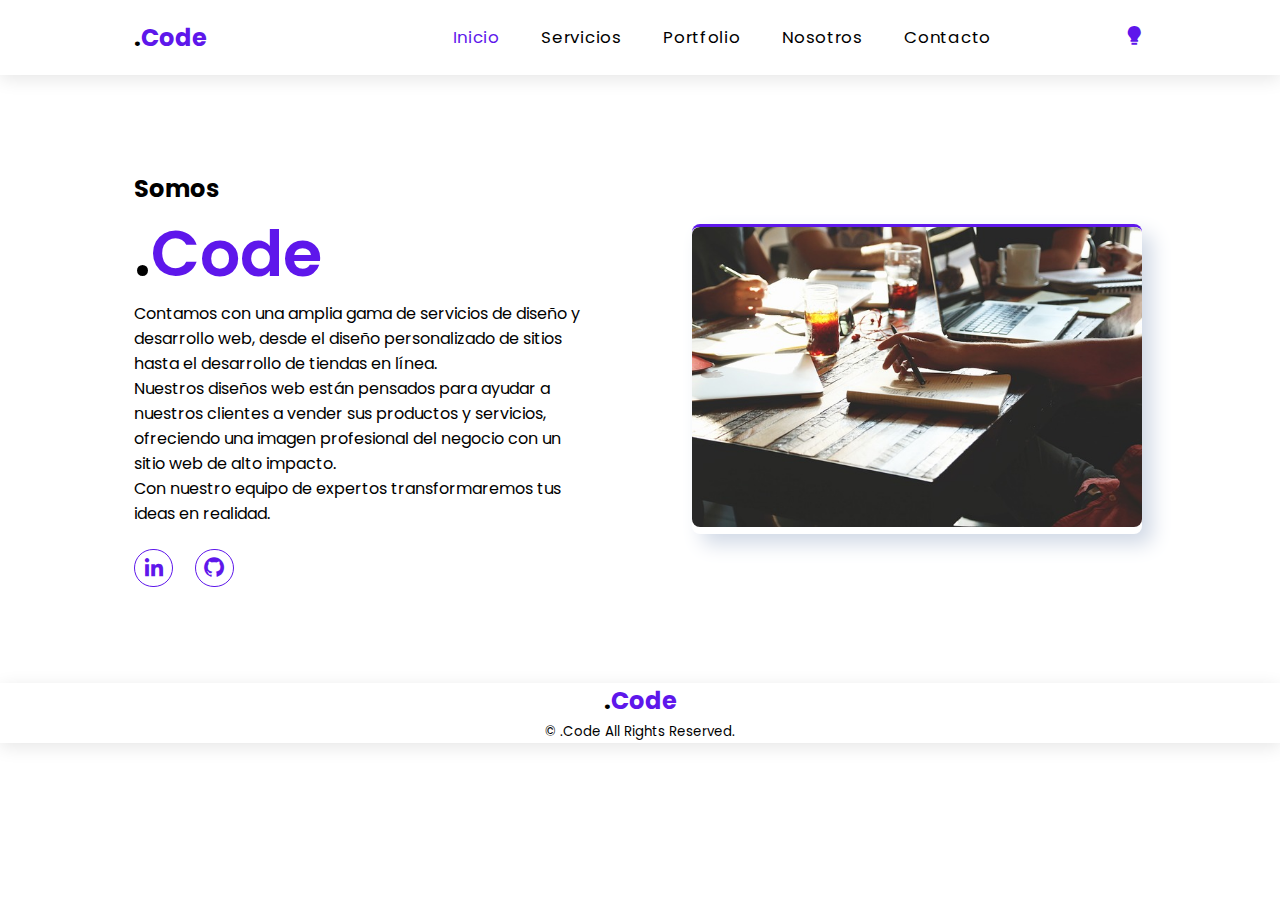
==== index.html @ 4c0b2ed5 "correccion de estilos en pg principal y servicios" ====
<!DOCTYPE html>
<html lang="es">

<head>
  <meta charset="UTF-8" />
  <meta http-equiv="X-UA-Compatible" content="IE=edge" />
  <meta name="viewport" content="width=device-width, initial-scale=1.0" />
  <!-- enlace a boostrap -->
  <link href="https://cdn.jsdelivr.net/npm/bootstrap@5.3.2/dist/css/bootstrap.min.css" rel="stylesheet" integrity="sha384-T3c6CoIi6uLrA9TneNEoa7RxnatzjcDSCmG1MXxSR1GAsXEV/Dwwykc2MPK8M2HN" crossorigin="anonymous">
  <!-- enlace a los iconos-->
  <link href="https://unpkg.com/boxicons@2.1.4/css/boxicons.min.css" rel="stylesheet" />
  <!-- enlace a Google Fonts -->
  <link rel="preconnect" href="https://fonts.googleapis.com" />
  <link rel="preconnect" href="https://fonts.gstatic.com" crossorigin />
  <link href="https://fonts.googleapis.com/css2?family=Poppins&display=swap" rel="stylesheet" />
  <!-- enlace al css -->
  <link rel="stylesheet" href="./css/style.css" />
  <!-- titulo de la página -->
  <title>.Code</title>
</head>

<body>
  <!-- cabecera -->
  <header class="header">
    <!-- barra de navegacion -->
    <div class="navbar">
      <!-- logo en formato texto -->
      <div class="logo">
        <a href="./index.html">.<span style="color: #5e17eb">Code</span></a>
      </div>
      <!-- evento lanzador e icono del menu en vista mobile -->
      <input type="checkbox" id="click" />
      <label for="click" class="mainicon">
        <!-- icono menu -->
        <div class="menu">
          <i class="bx bx-menu"></i>
        </div>
      </label>
      <!-- menu -->
      <ul>
        <li><a href="./index.html" class="active">Inicio</a></li>
        <li><a href="./html/servicios.html">Servicios</a></li>
        <li><a href="./html/portfolio.html">Portfolio</a></li>
        <li><a href="./html/nosotros.html">Nosotros</a></li>
        <li><a href="./html/contacto.html">Contacto</a></li>
      </ul>
      <!-- evento lanzador e icono del modo oscuro -->
      <label class="mode">
        <input type="checkbox" id="darkModeToggle" />
        <!-- icono modo oscuro -->
        <i class="bx bxs-bulb"></i>
      </label>
    </div>
  </header>

  <!-- seccion principal -->
  <main>
    <!-- contenedor grid de la seccion principal -->
    <section class="mainInicio">
      <!-- contenedor de texto -->
      <div class="detail">
        <h3>Somos</h3>
        <h1>.<span style="color: #5e17eb">Code</span></h1>
          <p>Contamos con una amplia gama de servicios de diseño y desarrollo web, desde el diseño personalizado
          de sitios hasta el desarrollo de tiendas en línea.
          <br>Nuestros diseños web están pensados para ayudar a nuestros clientes a vender sus productos y
          servicios, ofreciendo una imagen profesional del negocio con un sitio web de alto impacto.
          <br>Con nuestro equipo de expertos transformaremos tus ideas en realidad.
        </p>
        <div class="social">
          <a href="https://www.linkedin.com/in/"><i class="bx bxl-linkedin"></i></a>
          <a href="https://github.com/"><i class="bx bxl-github"></i></a>
        </div>
      </div>
      <!-- contenedor de imagenes -->
      <div class="images">
        <img src="./assets/media/equipo-desarrollando.jpg" alt="" class="imgInicio" />
      </div>
    </section>
  </main>

  <!-- pie de pagina con boostrap-->  
  <footer class="footer mt-auto py-3 bg-body-tertiary" id="footer">
    <!-- contenedor grid -->
    <div class="footer">
      <!-- logo y aviso de copyright del sitio -->
      <div class="logoFooter">
        <a href="./index.html">.<span style="color: #5e17eb">Code</span></a>
      </div>
      <div class="copyright">
        <p><small>&copy; .Code All Rights Reserved.</small></p>
      </div>
    </div>
  </footer>

  <!-- script modo oscuro -->
  <script>
    const darkModeToggle = document.getElementById("darkModeToggle");
    const body = document.body;
    const isDarkMode = localStorage.getItem("darkMode") === "enabled";
    if (isDarkMode) {
      body.classList.add("dark-mode");
      darkModeToggle.checked = true;
    }
    darkModeToggle.addEventListener("change", () => {
      if (darkModeToggle.checked) {
        body.classList.add("dark-mode");
        localStorage.setItem("darkMode", "enabled");
      } else {
        body.classList.remove("dark-mode");
        localStorage.setItem("darkMode", "disabled");
      }
    });
  </script>
  <!-- scrip boostrap -->
  <script src="https://cdn.jsdelivr.net/npm/bootstrap@5.3.2/dist/js/bootstrap.bundle.min.js" integrity="sha384-C6RzsynM9kWDrMNeT87bh95OGNyZPhcTNXj1NW7RuBCsyN/o0jlpcV8Qyq46cDfL" crossorigin="anonymous"></script>
</body>

</html>
---- css/style.css ----
/* Ajustes generales */

* {
  margin: 0;
  padding: 0;
  scroll-behavior: smooth;
}

html {
  --primary-color: #5e17eb;
  --primary-dark: #1f252e;
}

body {
  font-family: "Poppins", sans-serif;
  background: #ffffff;
  min-height: 100vh;
  color: #000000;
}

main {
  padding: 0 8.4rem;
  position: relative;
}

h1 {
  color: #000000;
  font-size: 4rem;
  font-weight: 600;
}

h3 {
  color: #000000;
  font-size: 1.5rem;
}

/* Cabecera */

header {
  z-index: 1;
  box-shadow: 0 4px 17px rgba(0, 0, 0, 0.1);
  background: #ffffff;
  position: sticky;
  top: 0;
  padding: 0 8.4rem;
}

.navbar {
  display: flex;
  justify-content: space-between;
  align-items: center;
  padding: 1rem 0;
}

.logo {
  font-size: 1.5rem;
  font-weight: bold;
}

.logo a {
  color: #000;
  text-decoration: none;
}

ul {
  display: flex;
  gap: 0.6rem;
  list-style-type: none;
  background-color: transparent;
  overflow: hidden;
  margin: 0;
  padding: 0;
}

li a {
  display: inline-block;
  padding: 0.3rem 1rem;
  color: #000000;
  text-decoration: none;
  font-size: 1.05rem;
  letter-spacing: 0.7px;
  border-radius: 36px;
  line-height: 2;
  transition: 0.3s;
}

li a.active,
li a:hover {
  color: var(--primary-color);
}

.menu {
  display: none;
}

.mode i {
  font-size: 1.4rem;
  cursor: pointer;
  color: var(--primary-color);
  background-color: transparent;
  border: 1.5px solid transparent;
  border-radius: 50%;
}

.mode i:hover {
  color: #ffffff;
  background-color: var(--primary-color);
  box-shadow: 0 0 20px var(--primary-color);
  transition: all 0.3s ease-in-out;
}

#click {
  display: none;
}

/* Pagina inicio */

.mainInicio {
  padding: 6rem 0;
  display: grid;
  grid-template-columns: repeat(auto-fit, minmax(350px, 1fr));
  row-gap: 2rem;
  column-gap: 6rem;
  align-items: center;
}

.images {
  border-radius: .5rem;
  width: 450px;
  /*box-shadow: 2px 2px 8px 4px rgba(212, 212, 212, 0.30);*/
}

.images {
  background-color: transparent;
  box-shadow: 10px 10px 20px rgb(209, 217, 230), 10px 10px 20px rgb(255, 255, 255);
  border-top: 3px solid var(--primary-color);
  margin: auto;
  overflow: hidden;
  height: fit-content;
}

.imgInicio {
  width: 100%;
  height: auto;
  border-radius: .5rem;
}

.social {
  display: flex;
  flex-wrap: wrap;
  gap: 1.4rem;
  margin-top: 1.4rem;
}

.social a {
  display: grid;
  place-items: center;
  text-decoration: none;
  color: var(--primary-color);
  border: 1.6px solid var(--primary-color);
  font-size: 1.5rem;
  border-radius: 50%;
  padding: 0.39rem;
  text-align: center;
}

.social a:hover {
  color: #ffffff;
  background-color: var(--primary-color);
  box-shadow: 0 0 20px var(--primary-color);
  transition: all 0.3s ease-in-out;
}

/* Pagina Servicios */

.mainServicios {
  padding: 6rem 0;
}

.cards {
  padding-top: 2rem;
  display: grid;
  grid-template-columns: repeat(auto-fit, minmax(300px, 1fr));
  gap: 2rem;
  align-items: center;
}

.card:hover {
  box-shadow: 0 0 20px var(--primary-color);
  transition: all 0.3s ease-in-out;
}

.imgServicios {
  width: 100%;
  height: auto;
  border-radius: .5rem;
  margin-bottom: .5rem;
}

.card {
  min-height: 100%;
  display: flex;
  flex-direction: column;
  box-shadow: 2px 2px 8px 4px rgb(31, 37, 46, .30);
  border-radius: 15px;
  vertical-align: top;
  background-color: #ffffff;
  border: 0;
}

.cardtitle {
  font-size: 1.05rem;
  padding: 10px 10px 0 10px;
}
.cardbody {
  padding: 10px;
}

.more {
  background: var(--primary-color);
  border-radius: 0 0 15px 15px;
  padding: 10px;
  text-align: center;
  margin-top: auto;
}

.more a {
  text-decoration: none;
  color: white;
}
.more a:after {
  position: absolute;
  top: 0;
  right: 0;
  bottom: 0;
  left: 0;
  z-index: 1;
  content: "";
}

/*  Pie de pagina  */

footer {
  box-shadow: 0 4px 17px rgba(0, 0, 0, 0.1);
  background: #ffffff;
  width: 100%;
}

#footer {
  background-color: transparent !important;
  padding: .5 !important;
}

.footer {
  display: grid;
  grid-template-columns: 2, 1fr;
  justify-content: center;
  align-items: center;
}

.logoFooter {
  font-size: 1.5rem;
  font-weight: bold;
  text-align: center;
}

.logoFooter a {
  color: #000000;
  text-decoration: none;
}

.copyright {
  text-align: center;
}

/* Modo oscuro */

.dark-mode {
  background-color: var(--primary-dark);
  color: #ffffff;
}

.mode input {
  display: none;
}

.dark-mode .logo a,
.dark-mode .logoFooter a,
.dark-mode ul li a,
.dark-mode main h3,
.dark-mode main h1,
.dark-mode p {
  color: #ffffff;
}

.dark-mode ul li a.active,
.dark-mode ul li a:hover {
  color: var(--primary-color);
}

.dark-mode .images {
  background: linear-gradient(145deg, #1f252e, #2e3239);
  box-shadow: 10px 10px 20px #1c1e22, -10px -10px 20px #1b1f27;
  border-top: 2px solid var(--primary-color);
  margin: auto;
  overflow: hidden;
}

.dark-mode header {
  box-shadow: 0 4px 17px rgba(80, 80, 80, 0.31);
  background: var(--primary-dark);
}

.dark-mode footer {
  box-shadow: 0 4px 17px rgba(80, 80, 80, 0.31);
  background: var(--primary-dark);
}

.dark-mode .card {
  color: #ffffff;
  background: var(--primary-dark);
  box-shadow: 2px 2px 8px 4px rgba(255, 255, 255, 0.3);
}

.dark-mode .card:hover {
  box-shadow: 0 0 20px var(--primary-color);
  transition: all 0.3s ease-in-out;
}

/* Responsive */

@media screen and (max-width: 1024px) {
  main {
    padding: 0 4.4rem;
  }
  .header {
    padding: 0 4.4rem;
  }

  .main h3 {
    color: #000000;
    margin-top: 1rem;
  }
}

@media screen and (max-width: 768px) {
  main {
    padding: 0 1.6rem;
  }
  .header {
    padding: 0 1.6rem;
  }
}

@media screen and (max-width: 600px) {
  body {
    height: auto;
  }

  header {
    height: auto;
  }

  ul {
    background: #ffffff;
    width: 100%;
    height: 100vh;
    position: absolute;
    display: flex;
    flex-direction: column;
    text-align: center;
    top: 3.4rem;
    left: -100%;
    z-index: 111111;
  }

  .menu {
    display: block;
    font-size: 1.5rem;
    font-weight: bold;
    color: var(--primary-color);
  }

  #click:checked ~ ul {
    left: 0%;
    transition: all 0.3s ease;
  }
  .dark-mode .menu {
    color: var(--primary-color);
  }

  .dark-mode ul {
    background: var(--primary-dark);
  }

  .mode {
    position: absolute;
    right: 4rem;
  }

  .images {
    width: 100%;
    margin: auto;
  }

  .main {
    margin-top: 2rem;
  }
}
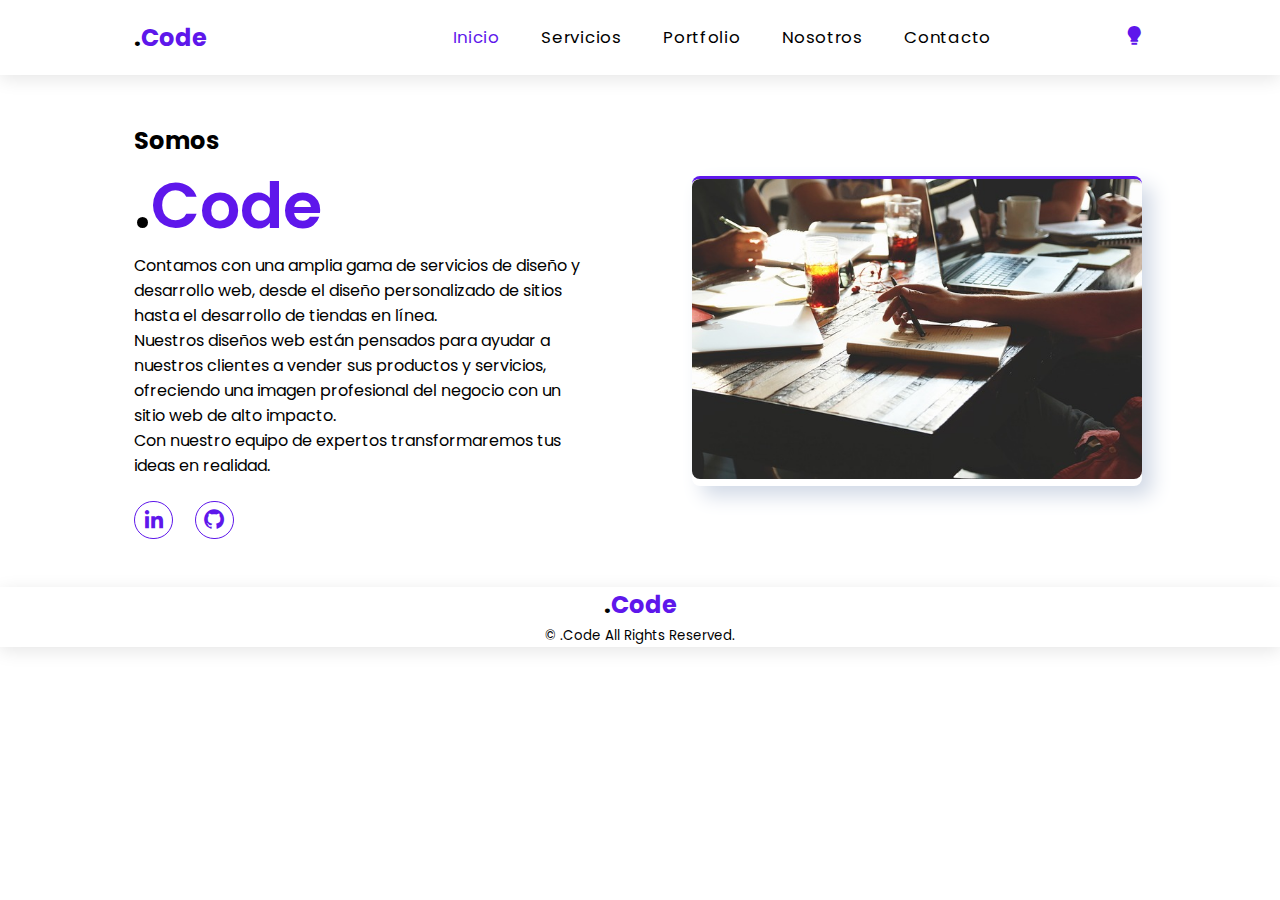
==== commit 01095d71: "nuevo estilo en pg portfolio" ====
--- a/index.html
+++ b/index.html
@@ -68,8 +68,8 @@
           <br>Con nuestro equipo de expertos transformaremos tus ideas en realidad.
         </p>
         <div class="social">
-          <a href="https://www.linkedin.com/in/"><i class="bx bxl-linkedin"></i></a>
-          <a href="https://github.com/"><i class="bx bxl-github"></i></a>
+          <a href="https://www.linkedin.com/" target="blank"><i class="bx bxl-linkedin"></i></a>
+          <a href="https://github.com/" target="blank"><i class="bx bxl-github"></i></a>
         </div>
       </div>
       <!-- contenedor de imagenes -->
--- a/css/style.css
+++ b/css/style.css
@@ -58,7 +58,7 @@
 }
 
 .logo a {
-  color: #000;
+  color: #000000;
   text-decoration: none;
 }
 
@@ -116,7 +116,7 @@
 /* Pagina inicio */
 
 .mainInicio {
-  padding: 6rem 0;
+  padding: 3rem 0;
   display: grid;
   grid-template-columns: repeat(auto-fit, minmax(350px, 1fr));
   row-gap: 2rem;
@@ -127,10 +127,6 @@
 .images {
   border-radius: .5rem;
   width: 450px;
-  /*box-shadow: 2px 2px 8px 4px rgba(212, 212, 212, 0.30);*/
-}
-
-.images {
   background-color: transparent;
   box-shadow: 10px 10px 20px rgb(209, 217, 230), 10px 10px 20px rgb(255, 255, 255);
   border-top: 3px solid var(--primary-color);
@@ -174,7 +170,7 @@
 /* Pagina Servicios */
 
 .mainServicios {
-  padding: 6rem 0;
+  padding: 3rem 0;
 }
 
 .cards {
@@ -211,7 +207,9 @@
 .cardtitle {
   font-size: 1.05rem;
   padding: 10px 10px 0 10px;
-}
+  font-weight: bold;
+}
+
 .cardbody {
   padding: 10px;
 }
@@ -228,7 +226,8 @@
   text-decoration: none;
   color: white;
 }
-.more a:after {
+
+/*.more a:after {
   position: absolute;
   top: 0;
   right: 0;
@@ -236,6 +235,27 @@
   left: 0;
   z-index: 1;
   content: "";
+}*/
+
+/* Portfolio */
+
+.mainPortfolio {
+  padding: 3rem 0;
+}
+
+.cardsPortfolio {
+  padding-top: 2rem;
+  display: grid;
+  grid-template-columns: repeat(auto-fill, minmax(300px, 1fr));
+  gap: 2rem;
+  align-items: center;
+}
+
+.imgPortfolio {
+  width: 100%;
+  height: auto;
+  border-radius: .5rem;
+  margin-bottom: .5rem;
 }
 
 /*  Pie de pagina  */
@@ -347,9 +367,11 @@
   main {
     padding: 0 1.6rem;
   }
+
   .header {
-    padding: 0 1.6rem;
-  }
+    padding: 0;
+  }
+
 }
 
 @media screen and (max-width: 600px) {
@@ -359,6 +381,11 @@
 
   header {
     height: auto;
+  }
+
+  .navbar {
+    padding-left: 1.6rem;
+    padding-right: 1.6rem;
   }
 
   ul {
@@ -385,6 +412,7 @@
     left: 0%;
     transition: all 0.3s ease;
   }
+
   .dark-mode .menu {
     color: var(--primary-color);
   }
@@ -403,7 +431,4 @@
     margin: auto;
   }
 
-  .main {
-    margin-top: 2rem;
-  }
 }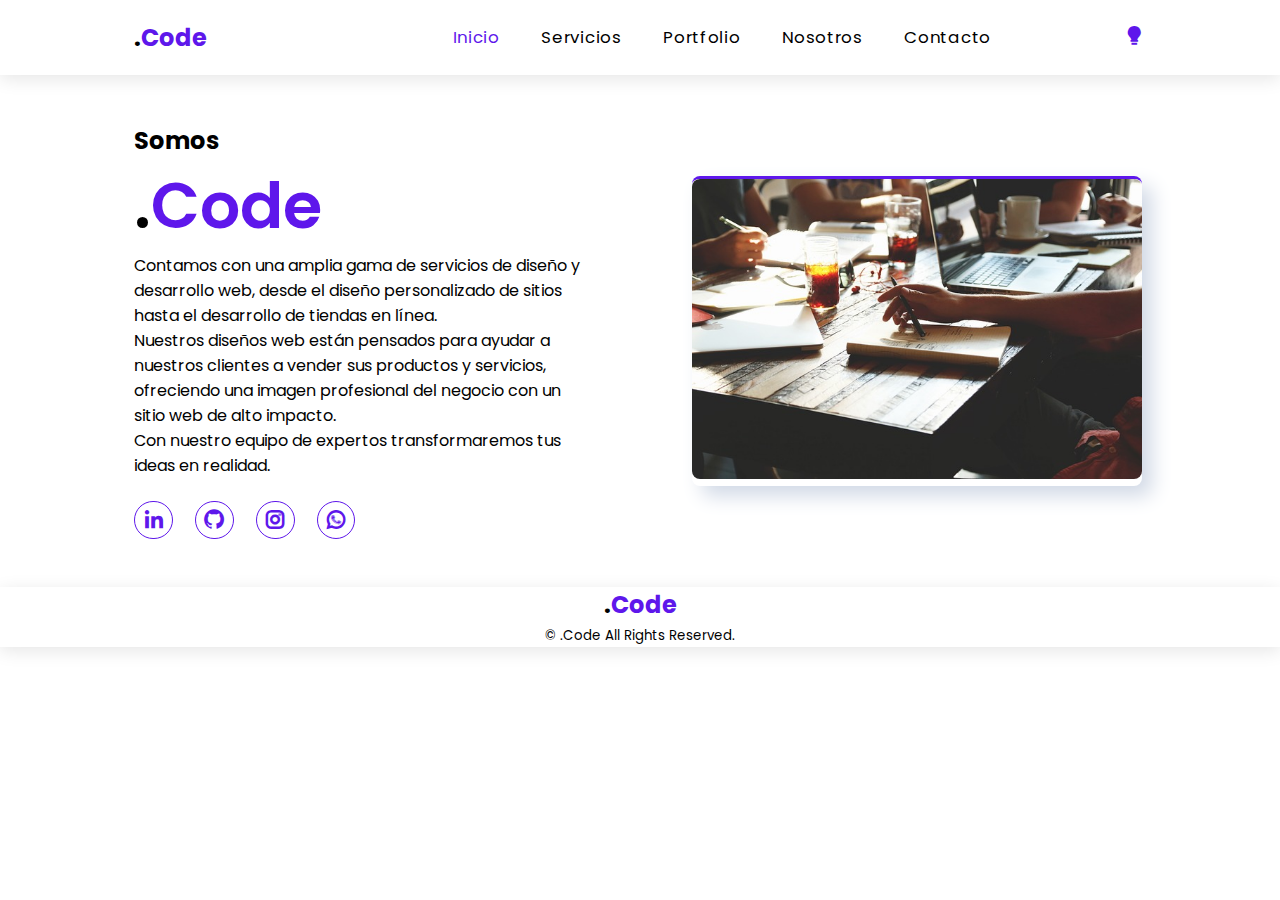
==== commit b0412ebb: "nuevo estilo en pg portfolio" ====
--- a/index.html
+++ b/index.html
@@ -68,8 +68,10 @@
           <br>Con nuestro equipo de expertos transformaremos tus ideas en realidad.
         </p>
         <div class="social">
-          <a href="https://www.linkedin.com/" target="blank"><i class="bx bxl-linkedin"></i></a>
+          <a href="https://www.linkedin.com/" target="blank"><i class='bx bxl-linkedin'></i></a>
           <a href="https://github.com/" target="blank"><i class="bx bxl-github"></i></a>
+          <a href="https://www.instagram.com" target="blank"><i class='bx bxl-instagram' id="IGindex"></i></a>
+          <a href="https://api.whatsapp.com/send?phone=5493764996553" target="blank"><i class='bx bxl-whatsapp' id="WPindex"></i></a>
         </div>
       </div>
       <!-- contenedor de imagenes -->
--- a/css/style.css
+++ b/css/style.css
@@ -141,6 +141,11 @@
   border-radius: .5rem;
 }
 
+#IGindex ,
+#WPindex {
+  font-weight: bold;
+}
+ 
 .social {
   display: flex;
   flex-wrap: wrap;
@@ -227,16 +232,6 @@
   color: white;
 }
 
-/*.more a:after {
-  position: absolute;
-  top: 0;
-  right: 0;
-  bottom: 0;
-  left: 0;
-  z-index: 1;
-  content: "";
-}*/
-
 /* Portfolio */
 
 .mainPortfolio {
@@ -252,6 +247,27 @@
 }
 
 .imgPortfolio {
+  width: 100%;
+  height: auto;
+  border-radius: .5rem;
+  margin-bottom: .5rem;
+}
+
+/* Nosotros */
+
+.mainNosotros {
+  padding: 3rem 0;
+}
+
+.infoNosotros {
+  padding-top: 2rem;
+  /*display: grid;
+  grid-template-columns: repeat(auto-fill, minmax(300px, 1fr));
+  gap: 2rem;
+  align-items: center;*/
+}
+
+.imgNosotros {
   width: 100%;
   height: auto;
   border-radius: .5rem;
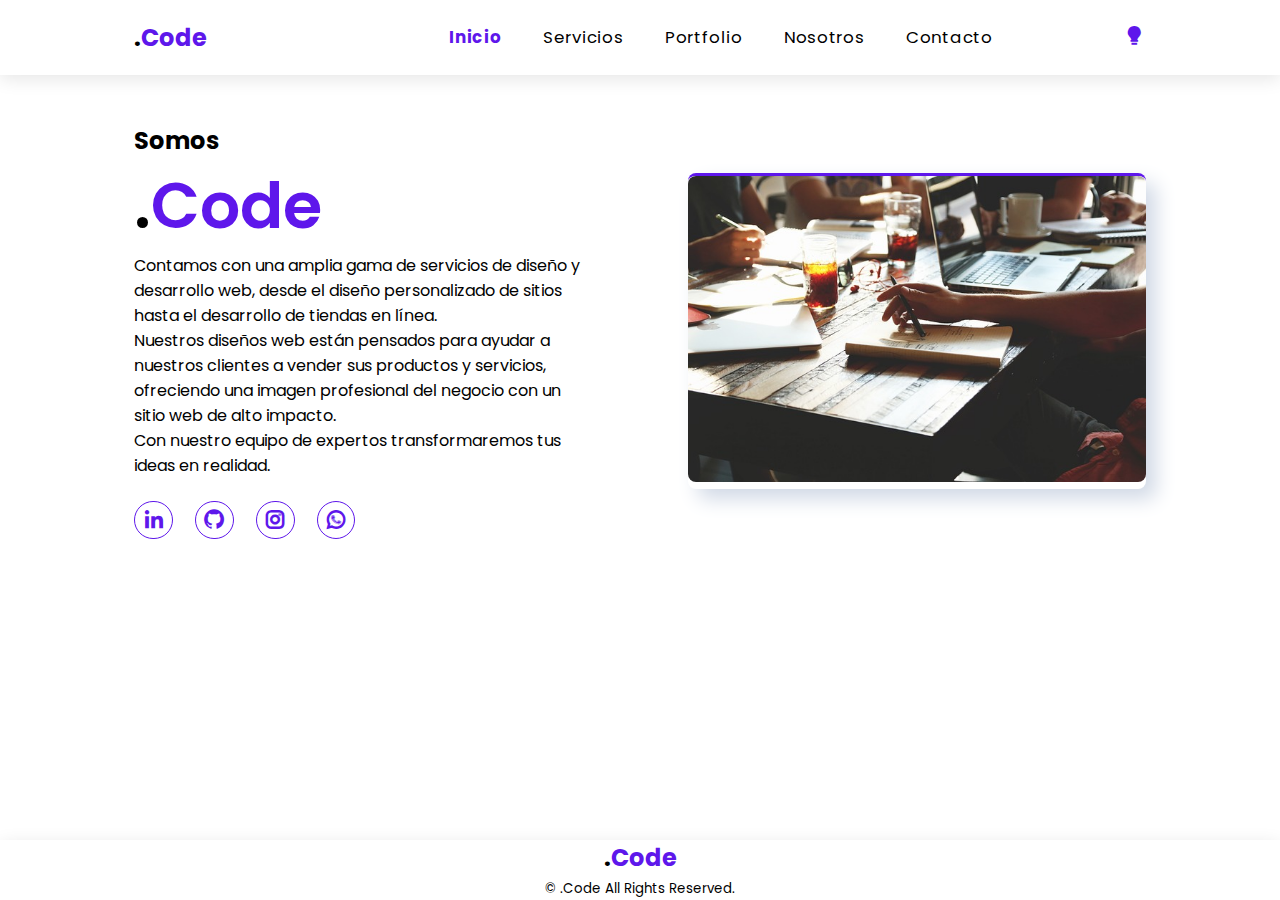
==== commit 486f84a9: "paso de css a sass" ====
--- a/index.html
+++ b/index.html
@@ -29,7 +29,7 @@
         <a href="./index.html">.<span style="color: #5e17eb">Code</span></a>
       </div>
       <!-- evento lanzador e icono del menu en vista mobile -->
-      <input type="checkbox" id="click" />
+      <input type="checkbox" id="click" class="checkboxClick" />
       <label for="click" class="mainicon">
         <!-- icono menu -->
         <div class="menu">
@@ -46,7 +46,7 @@
       </ul>
       <!-- evento lanzador e icono del modo oscuro -->
       <label class="mode">
-        <input type="checkbox" id="darkModeToggle" />
+        <input type="checkbox" id="darkModeToggle" class="checkboxClick"/>
         <!-- icono modo oscuro -->
         <i class="bx bxs-bulb"></i>
       </label>
--- a/css/style.css
+++ b/css/style.css
@@ -1,11 +1,24 @@
-/* Ajustes generales */
-
 * {
   margin: 0;
   padding: 0;
   scroll-behavior: smooth;
 }
 
+h1 {
+  color: #000000;
+  font-size: 4rem;
+  font-weight: 600;
+}
+
+h3 {
+  color: #000000;
+  font-size: 1.5rem;
+}
+
+h6 {
+  color: #000000;
+}
+
 html {
   --primary-color: #5e17eb;
   --primary-dark: #1f252e;
@@ -14,27 +27,13 @@
 body {
   font-family: "Poppins", sans-serif;
   background: #ffffff;
-  min-height: 100vh;
-  color: #000000;
-}
-
-main {
-  padding: 0 8.4rem;
-  position: relative;
-}
-
-h1 {
-  color: #000000;
-  font-size: 4rem;
-  font-weight: 600;
-}
-
-h3 {
-  color: #000000;
-  font-size: 1.5rem;
-}
-
-/* Cabecera */
+  color: #000000;
+  width: 100%;
+  height: 100vh;
+  display: grid;
+  grid-template-columns: 1fr;
+  grid-template-rows: auto 1fr auto;
+}
 
 header {
   z-index: 1;
@@ -43,26 +42,29 @@
   position: sticky;
   top: 0;
   padding: 0 8.4rem;
-}
-
-.navbar {
+  font-size: 1.05rem;
+}
+header .navbar {
   display: flex;
   justify-content: space-between;
   align-items: center;
   padding: 1rem 0;
 }
-
-.logo {
+header .navbar .logo {
   font-size: 1.5rem;
   font-weight: bold;
 }
-
-.logo a {
+header .navbar .logo a {
   color: #000000;
   text-decoration: none;
 }
-
-ul {
+header .navbar .menu {
+  display: none;
+}
+header .navbar .checkboxClick {
+  display: none;
+}
+header .navbar ul {
   display: flex;
   gap: 0.6rem;
   list-style-type: none;
@@ -71,8 +73,7 @@
   margin: 0;
   padding: 0;
 }
-
-li a {
+header .navbar ul a {
   display: inline-block;
   padding: 0.3rem 1rem;
   color: #000000;
@@ -81,19 +82,13 @@
   letter-spacing: 0.7px;
   border-radius: 36px;
   line-height: 2;
-  transition: 0.3s;
-}
-
-li a.active,
-li a:hover {
+}
+header .navbar ul a.active,
+header .navbar ul a:hover {
   color: var(--primary-color);
-}
-
-.menu {
-  display: none;
-}
-
-.mode i {
+  font-weight: bold;
+}
+header .navbar .mode i {
   font-size: 1.4rem;
   cursor: pointer;
   color: var(--primary-color);
@@ -101,21 +96,16 @@
   border: 1.5px solid transparent;
   border-radius: 50%;
 }
-
-.mode i:hover {
-  color: #ffffff;
-  background-color: var(--primary-color);
-  box-shadow: 0 0 20px var(--primary-color);
+header .navbar .mode i:hover {
+  filter: drop-shadow(0 0 10px #5e17eb);
   transition: all 0.3s ease-in-out;
 }
 
-#click {
-  display: none;
-}
-
-/* Pagina inicio */
-
-.mainInicio {
+main {
+  padding: 0 8.4rem;
+  position: relative;
+}
+main .mainInicio {
   padding: 3rem 0;
   display: grid;
   grid-template-columns: repeat(auto-fit, minmax(350px, 1fr));
@@ -123,10 +113,8 @@
   column-gap: 6rem;
   align-items: center;
 }
-
-.images {
-  border-radius: .5rem;
-  width: 450px;
+main .mainInicio .images {
+  border-radius: 0.5rem;
   background-color: transparent;
   box-shadow: 10px 10px 20px rgb(209, 217, 230), 10px 10px 20px rgb(255, 255, 255);
   border-top: 3px solid var(--primary-color);
@@ -134,277 +122,259 @@
   overflow: hidden;
   height: fit-content;
 }
-
-.imgInicio {
+main .mainInicio .images .imgInicio {
   width: 100%;
   height: auto;
-  border-radius: .5rem;
-}
-
-#IGindex ,
-#WPindex {
-  font-weight: bold;
-}
- 
-.social {
-  display: flex;
-  flex-wrap: wrap;
-  gap: 1.4rem;
-  margin-top: 1.4rem;
-}
-
-.social a {
-  display: grid;
-  place-items: center;
-  text-decoration: none;
-  color: var(--primary-color);
-  border: 1.6px solid var(--primary-color);
-  font-size: 1.5rem;
-  border-radius: 50%;
-  padding: 0.39rem;
-  text-align: center;
-}
-
-.social a:hover {
-  color: #ffffff;
-  background-color: var(--primary-color);
-  box-shadow: 0 0 20px var(--primary-color);
-  transition: all 0.3s ease-in-out;
-}
-
-/* Pagina Servicios */
-
-.mainServicios {
+  border-radius: 0.5rem;
+}
+main .mainServicios {
   padding: 3rem 0;
 }
-
-.cards {
+main .mainServicios .imgServicios {
+  width: 100%;
+  height: auto;
+  border-radius: 0.5rem;
+  margin-bottom: 0.5rem;
+}
+main .mainPortfolio {
+  padding: 3rem 0;
+}
+main .mainPortfolio .imgPortfolio {
+  width: 100%;
+  height: auto;
+  border-radius: 0.5rem;
+  margin-bottom: 0.5rem;
+}
+main .mainNosotros {
+  padding: 3rem 0;
+}
+main .mainNosotros .infoNosotros {
+  padding-top: 2rem;
+}
+main .mainNosotros .infoNosotros #info {
+  text-align: center;
+}
+main .mainContacto {
+  padding: 3rem 0;
+}
+main .mainContacto .contentContact {
   padding-top: 2rem;
   display: grid;
   grid-template-columns: repeat(auto-fit, minmax(300px, 1fr));
   gap: 2rem;
-  align-items: center;
-}
-
-.card:hover {
+}
+main .mainContacto .contentContact .info {
+  display: flex;
+  align-content: stretch;
+  flex-direction: column;
+  gap: 2rem;
+  width: 100%;
+  height: 100%;
+}
+main .mainContacto .contentContact .infoSocial {
+  display: flex;
+  flex-direction: column;
+  align-items: stretch;
+}
+main .mainContacto .contentContact .infoSocial h3 {
+  margin: 0;
+}
+main .mainContacto .contentContact .mapa {
+  width: 100%;
+  height: auto;
+  border-radius: 0.5rem;
+  margin: 1rem 0 0.5rem 0;
+  border-color: transparent;
+  box-shadow: 2px 2px 8px 4px rgba(31, 37, 46, 0.3);
+}
+main .mainContacto .contentContact .contact {
+  min-height: auto;
+  border-color: transparent;
+}
+main .mainContacto .contentContact .contact form {
+  width: auto;
+  margin: 1rem auto;
+  text-align: center;
+}
+main .mainContacto .contentContact .contact form .input-box {
+  display: flex;
+  justify-content: space-between;
+  flex-wrap: wrap;
+}
+main .mainContacto .contentContact .contact form .input-box input {
+  width: 49%;
+  padding: 1rem;
+  font-size: 1rem;
+  color: var(--text-color);
+  background: var(--bg-color);
+  border-radius: 0.8rem;
+  margin: 0.7rem 0;
+  border-color: transparent;
+  box-shadow: 2px 2px 8px 4px rgba(31, 37, 46, 0.3);
+}
+main .mainContacto .contentContact .contact form .input-box input:hover {
   box-shadow: 0 0 20px var(--primary-color);
-  transition: all 0.3s ease-in-out;
-}
-
-.imgServicios {
-  width: 100%;
-  height: auto;
-  border-radius: .5rem;
-  margin-bottom: .5rem;
-}
-
-.card {
-  min-height: 100%;
-  display: flex;
-  flex-direction: column;
-  box-shadow: 2px 2px 8px 4px rgb(31, 37, 46, .30);
-  border-radius: 15px;
-  vertical-align: top;
-  background-color: #ffffff;
-  border: 0;
-}
-
-.cardtitle {
-  font-size: 1.05rem;
-  padding: 10px 10px 0 10px;
-  font-weight: bold;
-}
-
-.cardbody {
-  padding: 10px;
-}
-
-.more {
+}
+main .mainContacto .contentContact .contact form textarea {
+  width: 100%;
+  padding: 1rem;
+  font-size: 1rem;
+  color: var(--text-color);
+  background: var(--bg-color);
+  border-radius: 0.8rem;
+  margin: 0.7rem 0;
+  border-color: transparent;
+  box-shadow: 2px 2px 8px 4px rgba(31, 37, 46, 0.3);
+  resize: none;
+}
+main .mainContacto .contentContact .contact form textarea:hover {
+  box-shadow: 0 0 20px var(--primary-color);
+}
+main .mainContacto .contentContact .contact form .btn {
+  margin-top: 2rem;
+  cursor: pointer;
+  color: #ffffff;
   background: var(--primary-color);
-  border-radius: 0 0 15px 15px;
-  padding: 10px;
-  text-align: center;
-  margin-top: auto;
-}
-
-.more a {
-  text-decoration: none;
-  color: white;
-}
-
-/* Portfolio */
-
-.mainPortfolio {
-  padding: 3rem 0;
-}
-
-.cardsPortfolio {
-  padding-top: 2rem;
-  display: grid;
-  grid-template-columns: repeat(auto-fill, minmax(300px, 1fr));
-  gap: 2rem;
-  align-items: center;
-}
-
-.imgPortfolio {
-  width: 100%;
-  height: auto;
-  border-radius: .5rem;
-  margin-bottom: .5rem;
-}
-
-/* Nosotros */
-
-.mainNosotros {
-  padding: 3rem 0;
-}
-
-.infoNosotros {
-  padding-top: 2rem;
-  /*display: grid;
-  grid-template-columns: repeat(auto-fill, minmax(300px, 1fr));
-  gap: 2rem;
-  align-items: center;*/
-}
-
-.imgNosotros {
-  width: 100%;
-  height: auto;
-  border-radius: .5rem;
-  margin-bottom: .5rem;
-}
-
-/*  Pie de pagina  */
-
-footer {
+}
+main .mainContacto .contentContact .contact form .btn:hover {
+  box-shadow: 0 0 20px var(--primary-color);
+}
+main .mainContacto .contentContact .contact input:focus,
+main .mainContacto .contentContact .contact textarea:focus {
+  outline: none;
+}
+main .mainContacto .contentContact .contact input[type]:focus {
+  box-shadow: 0 0 20px var(--primary-color);
+}
+
+#footer {
   box-shadow: 0 4px 17px rgba(0, 0, 0, 0.1);
-  background: #ffffff;
-  width: 100%;
-}
-
-#footer {
-  background-color: transparent !important;
-  padding: .5 !important;
-}
-
-.footer {
+  background: #ffffff !important;
+  width: 100%;
+  padding: 0.5 !important;
+}
+#footer .footer {
   display: grid;
   grid-template-columns: 2, 1fr;
   justify-content: center;
   align-items: center;
 }
-
-.logoFooter {
+#footer .footer .logoFooter {
   font-size: 1.5rem;
   font-weight: bold;
   text-align: center;
 }
-
-.logoFooter a {
+#footer .footer .logoFooter a {
   color: #000000;
   text-decoration: none;
 }
-
-.copyright {
-  text-align: center;
-}
-
-/* Modo oscuro */
+#footer .footer .copyright {
+  text-align: center;
+}
 
 .dark-mode {
   background-color: var(--primary-dark);
-  color: #ffffff;
-}
-
-.mode input {
-  display: none;
-}
-
-.dark-mode .logo a,
-.dark-mode .logoFooter a,
-.dark-mode ul li a,
-.dark-mode main h3,
-.dark-mode main h1,
+}
+.dark-mode h1,
+.dark-mode h3,
+.dark-mode h6,
 .dark-mode p {
   color: #ffffff;
 }
-
-.dark-mode ul li a.active,
-.dark-mode ul li a:hover {
-  color: var(--primary-color);
-}
-
-.dark-mode .images {
+.dark-mode header {
+  box-shadow: 0 4px 17px rgba(80, 80, 80, 0.31);
+  background: var(--primary-dark);
+}
+.dark-mode header .navbar ul {
+  background: var(--primary-dark);
+}
+.dark-mode header .navbar a {
+  color: #ffffff;
+}
+.dark-mode .mainInicio .images {
   background: linear-gradient(145deg, #1f252e, #2e3239);
   box-shadow: 10px 10px 20px #1c1e22, -10px -10px 20px #1b1f27;
   border-top: 2px solid var(--primary-color);
   margin: auto;
   overflow: hidden;
 }
-
-.dark-mode header {
+.dark-mode .cards .card,
+.dark-mode .cardsPortfolio .card {
+  color: #ffffff;
+  background: var(--primary-dark) !important;
+  box-shadow: 2px 2px 8px 4px rgba(255, 255, 255, 0.3) !important;
+}
+.dark-mode .cards .card:hover,
+.dark-mode .cardsPortfolio .card:hover {
+  box-shadow: 0 0 20px var(--primary-color) !important;
+  transition: all 0.3s ease-in-out;
+}
+.dark-mode .cards .modal-content,
+.dark-mode .cardsPortfolio .modal-content {
+  color: #ffffff;
+  background: var(--primary-dark) !important;
+  box-shadow: 2px 2px 8px 4px rgba(255, 255, 255, 0.3) !important;
+}
+.dark-mode .cards #btnClose,
+.dark-mode .cardsPortfolio #btnClose {
+  background-color: #ffffff;
+}
+.dark-mode .mapa {
+  border-color: transparent;
+  box-shadow: 2px 2px 8px 4px rgba(255, 255, 255, 0.3) !important;
+}
+.dark-mode .contact {
+  color: #ffffff;
+}
+.dark-mode .contact form .input-box input,
+.dark-mode .contact form textarea {
+  box-shadow: 2px 2px 8px 4px rgba(255, 255, 255, 0.3) !important;
+}
+.dark-mode .contact form .input-box input:hover,
+.dark-mode .contact form textarea:hover {
+  box-shadow: 0 0 20px var(--primary-color) !important;
+}
+.dark-mode .contact form textarea:focus,
+.dark-mode .contact form input:focus,
+.dark-mode .contact form input[type]:focus {
+  box-shadow: 0 0 20px var(--primary-color) !important;
+}
+.dark-mode #footer {
   box-shadow: 0 4px 17px rgba(80, 80, 80, 0.31);
-  background: var(--primary-dark);
-}
-
-.dark-mode footer {
-  box-shadow: 0 4px 17px rgba(80, 80, 80, 0.31);
-  background: var(--primary-dark);
-}
-
-.dark-mode .card {
-  color: #ffffff;
-  background: var(--primary-dark);
-  box-shadow: 2px 2px 8px 4px rgba(255, 255, 255, 0.3);
-}
-
-.dark-mode .card:hover {
-  box-shadow: 0 0 20px var(--primary-color);
-  transition: all 0.3s ease-in-out;
-}
-
-/* Responsive */
-
-@media screen and (max-width: 1024px) {
-  main {
-    padding: 0 4.4rem;
-  }
-  .header {
-    padding: 0 4.4rem;
-  }
-
-  .main h3 {
-    color: #000000;
-    margin-top: 1rem;
-  }
+  background: var(--primary-dark) !important;
+}
+.dark-mode #footer .logoFooter a {
+  color: #ffffff;
 }
 
 @media screen and (max-width: 768px) {
   main {
     padding: 0 1.6rem;
   }
-
-  .header {
-    padding: 0;
-  }
-
-}
-
-@media screen and (max-width: 600px) {
+}
+@media screen and (max-width: 768px) {
   body {
     height: auto;
   }
-
-  header {
+  body header {
     height: auto;
-  }
-
-  .navbar {
+    padding: 0;
+  }
+  body header .navbar {
     padding-left: 1.6rem;
     padding-right: 1.6rem;
   }
-
-  ul {
+  body header .navbar #click:checked ~ ul {
+    left: 0%;
+    transition: all 0.3s ease;
+  }
+  body header .navbar .menu {
+    display: block;
+    font-size: 1.5rem;
+    font-weight: bold;
+    color: var(--primary-color);
+  }
+  body header .navbar ul {
     background: #ffffff;
     width: 100%;
     height: 100vh;
@@ -416,35 +386,119 @@
     left: -100%;
     z-index: 111111;
   }
-
-  .menu {
-    display: block;
-    font-size: 1.5rem;
-    font-weight: bold;
-    color: var(--primary-color);
-  }
-
-  #click:checked ~ ul {
-    left: 0%;
-    transition: all 0.3s ease;
-  }
-
-  .dark-mode .menu {
-    color: var(--primary-color);
-  }
-
-  .dark-mode ul {
-    background: var(--primary-dark);
-  }
-
-  .mode {
+  body header .navbar .mode {
     position: absolute;
     right: 4rem;
   }
-
-  .images {
-    width: 100%;
-    margin: auto;
-  }
-
-}+  body main {
+    padding: 0 1.6rem;
+  }
+}
+@media screen and (max-width: 1024px) {
+  main {
+    padding: 0 4.4rem;
+  }
+  /*.header {
+    padding: 0 4.4rem;
+  }*/
+}
+.cards {
+  padding-top: 2rem;
+  display: grid;
+  grid-template-columns: repeat(auto-fit, minmax(300px, 1fr));
+  gap: 2rem;
+  align-items: center;
+}
+
+.cardsPortfolio {
+  padding-top: 2rem;
+  display: grid;
+  grid-template-columns: repeat(auto-fill, minmax(300px, 1fr));
+  gap: 2rem;
+  align-items: center;
+}
+.cardsPortfolio #more {
+  background: var(--primary-color) !important;
+  border-radius: 0 0 15px 15px;
+  padding: 10px;
+  text-align: center;
+  margin-top: auto;
+  color: white;
+  border: 0;
+}
+
+.card {
+  min-height: 100%;
+  display: flex;
+  flex-direction: column;
+  box-shadow: 2px 2px 8px 4px rgba(31, 37, 46, 0.3);
+  border-radius: 15px;
+  vertical-align: top;
+  background-color: #ffffff;
+  border: 0;
+}
+.card .cardtitle {
+  font-size: 1.05rem;
+  padding: 10px 10px 0 10px;
+  font-weight: bold;
+}
+.card .cardbody {
+  padding: 10px;
+}
+.card .more {
+  background: var(--primary-color);
+  border-radius: 0 0 15px 15px;
+  padding: 10px;
+  text-align: center;
+  margin-top: auto;
+  color: white;
+  border: 0;
+}
+.card .more a {
+  text-decoration: none;
+  color: #ffffff;
+}
+.card #more {
+  background: var(--primary-color) !important;
+  border-radius: 0 0 15px 15px;
+  padding: 10px;
+  text-align: center;
+  margin-top: auto;
+  color: white;
+  border: 0;
+}
+
+.card:hover {
+  box-shadow: 0 0 20px var(--primary-color);
+  transition: all 0.3s ease-in-out;
+}
+
+.social {
+  display: flex;
+  flex-wrap: wrap;
+  gap: 1.4rem;
+  margin-top: 1.4rem;
+}
+.social a {
+  display: grid;
+  place-items: center;
+  text-decoration: none;
+  color: var(--primary-color);
+  border: 1.6px solid var(--primary-color);
+  font-size: 1.5rem;
+  border-radius: 50%;
+  padding: 0.39rem;
+  text-align: center;
+}
+.social a:hover {
+  color: #ffffff;
+  background-color: var(--primary-color);
+  box-shadow: 0 0 20px var(--primary-color);
+  transition: all 0.3s ease-in-out;
+}
+.social #IGindex,
+.social #WPindex {
+  font-weight: bold;
+}
+
+/*# sourceMappingURL=style.css.map */
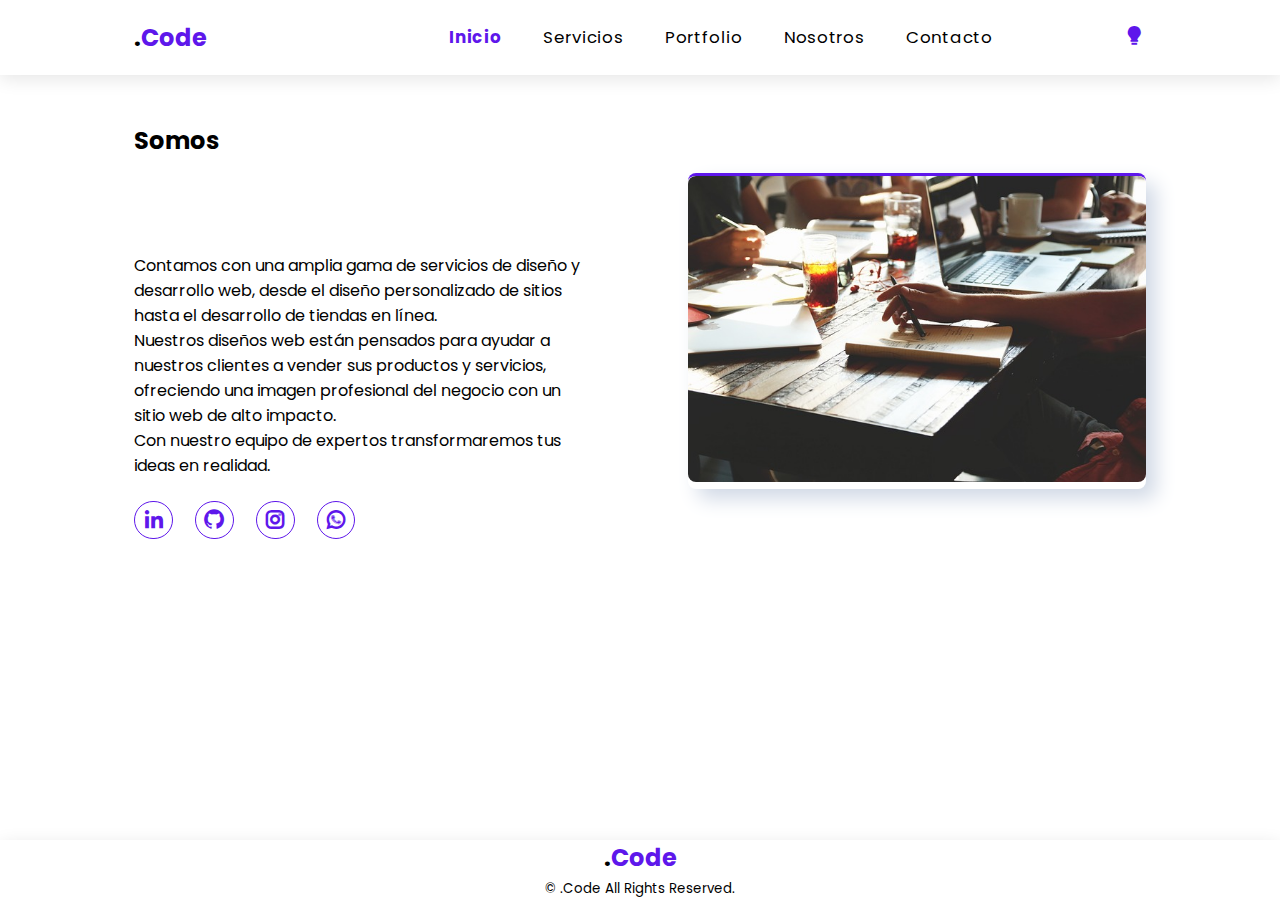
==== commit b5adbe3e: "add metas y optimizacion de imagenes" ====
--- a/index.html
+++ b/index.html
@@ -5,6 +5,19 @@
   <meta charset="UTF-8" />
   <meta http-equiv="X-UA-Compatible" content="IE=edge" />
   <meta name="viewport" content="width=device-width, initial-scale=1.0" />
+
+  <!-- meta keywords -->
+  <meta name="keywords" content="desarrollo, desarrollo web, creacion de paginas, paginas web, code"/>
+
+  <!-- meta description -->
+  <meta name="description" content="En .Code contamos con una amplia gama de servicios de diseño y desarrollo web, desde el diseño personalizado de sitios hasta el desarrollo de tiendas en línea.
+  Nuestros diseños web están pensados para ayudar a nuestros clientes a vender sus productos y servicios, ofreciendo una imagen profesional del negocio con un sitio web de alto impacto. ¡Estamos aquí para ayudarte a llevar tu empresa al próximo nivel!"/>
+
+  <!-- meta info -->
+  <meta name="phone" content="543764996553"/>
+  <meta name="author" content="Carlos Daniel Torales Poli"/>
+  <meta name="geo.placename" content="Argentina"/>
+
   <!-- enlace a boostrap -->
   <link href="https://cdn.jsdelivr.net/npm/bootstrap@5.3.2/dist/css/bootstrap.min.css" rel="stylesheet" integrity="sha384-T3c6CoIi6uLrA9TneNEoa7RxnatzjcDSCmG1MXxSR1GAsXEV/Dwwykc2MPK8M2HN" crossorigin="anonymous">
   <!-- enlace a los iconos-->
@@ -17,6 +30,7 @@
   <link rel="stylesheet" href="./css/style.css" />
   <!-- titulo de la página -->
   <title>.Code</title>
+  <link rel="icon" type="image/x-icon" href="./assets/media/icon.ico">
 </head>
 
 <body>
--- a/css/style.css
+++ b/css/style.css
@@ -53,6 +53,7 @@
 header .navbar .logo {
   font-size: 1.5rem;
   font-weight: bold;
+  animation: leftSideAnim 1s ease forwards;
 }
 header .navbar .logo a {
   color: #000000;
@@ -95,6 +96,7 @@
   background-color: transparent;
   border: 1.5px solid transparent;
   border-radius: 50%;
+  animation: rightSideAnim 1.5s ease forwards;
 }
 header .navbar .mode i:hover {
   filter: drop-shadow(0 0 10px #5e17eb);
@@ -102,16 +104,23 @@
 }
 
 main {
-  padding: 0 8.4rem;
+  padding: 3rem 8.4rem;
   position: relative;
 }
 main .mainInicio {
-  padding: 3rem 0;
   display: grid;
   grid-template-columns: repeat(auto-fit, minmax(350px, 1fr));
   row-gap: 2rem;
   column-gap: 6rem;
   align-items: center;
+}
+main .mainInicio h3 {
+  animation: topSideAnim 1s ease forwards;
+}
+main .mainInicio h1 {
+  opacity: 0;
+  animation: leftSideAnim 1s ease forwards;
+  animation-delay: 0.1s;
 }
 main .mainInicio .images {
   border-radius: 0.5rem;
@@ -127,35 +136,29 @@
   height: auto;
   border-radius: 0.5rem;
 }
-main .mainServicios {
-  padding: 3rem 0;
-}
 main .mainServicios .imgServicios {
   width: 100%;
   height: auto;
   border-radius: 0.5rem;
   margin-bottom: 0.5rem;
 }
-main .mainPortfolio {
-  padding: 3rem 0;
+main .mainPortfolio .cardsPortfolio {
+  padding-top: 2rem;
+  display: grid !important;
+  grid-template-columns: repeat(auto-fill, minmax(300px, 1fr)) !important;
+  gap: 10rem;
+  align-items: center;
 }
 main .mainPortfolio .imgPortfolio {
   width: 100%;
   height: auto;
   border-radius: 0.5rem;
-  margin-bottom: 0.5rem;
-}
-main .mainNosotros {
-  padding: 3rem 0;
 }
 main .mainNosotros .infoNosotros {
   padding-top: 2rem;
 }
 main .mainNosotros .infoNosotros #info {
   text-align: center;
-}
-main .mainContacto {
-  padding: 3rem 0;
 }
 main .mainContacto .contentContact {
   padding-top: 2rem;
@@ -298,25 +301,21 @@
   margin: auto;
   overflow: hidden;
 }
-.dark-mode .cards .card,
-.dark-mode .cardsPortfolio .card {
+.dark-mode .cards .card {
   color: #ffffff;
   background: var(--primary-dark) !important;
   box-shadow: 2px 2px 8px 4px rgba(255, 255, 255, 0.3) !important;
 }
-.dark-mode .cards .card:hover,
-.dark-mode .cardsPortfolio .card:hover {
+.dark-mode .cards .card:hover {
   box-shadow: 0 0 20px var(--primary-color) !important;
   transition: all 0.3s ease-in-out;
 }
-.dark-mode .cards .modal-content,
-.dark-mode .cardsPortfolio .modal-content {
+.dark-mode .cards .modal-content {
   color: #ffffff;
   background: var(--primary-dark) !important;
   box-shadow: 2px 2px 8px 4px rgba(255, 255, 255, 0.3) !important;
 }
-.dark-mode .cards #btnClose,
-.dark-mode .cardsPortfolio #btnClose {
+.dark-mode .cards #btnClose {
   background-color: #ffffff;
 }
 .dark-mode .mapa {
@@ -347,11 +346,6 @@
   color: #ffffff;
 }
 
-@media screen and (max-width: 768px) {
-  main {
-    padding: 0 1.6rem;
-  }
-}
 @media screen and (max-width: 768px) {
   body {
     height: auto;
@@ -391,16 +385,63 @@
     right: 4rem;
   }
   body main {
-    padding: 0 1.6rem;
+    padding: 2rem 1.6rem;
   }
 }
 @media screen and (max-width: 1024px) {
   main {
     padding: 0 4.4rem;
   }
-  /*.header {
-    padding: 0 4.4rem;
-  }*/
+}
+@keyframes leftSideAnim {
+  0% {
+    transform: translateX(-100px);
+    opacity: 0;
+  }
+  100% {
+    transform: translateX(0);
+    opacity: 1;
+  }
+}
+@keyframes navAnim {
+  0% {
+    transform: translateY(100px);
+    opacity: 0;
+  }
+  100% {
+    transform: translateY(0);
+    opacity: 1;
+  }
+}
+@keyframes rightSideAnim {
+  0% {
+    transform: translateX(100px);
+    opacity: 0;
+  }
+  100% {
+    transform: translateX(0);
+    opacity: 1;
+  }
+}
+@keyframes topSideAnim {
+  0% {
+    transform: translateY(-100px);
+    opacity: 0;
+  }
+  100% {
+    transform: translateY(0);
+    opacity: 1;
+  }
+}
+@keyframes SocialAnim {
+  0% {
+    transform: translateY(100px);
+    opacity: 0;
+  }
+  100% {
+    transform: translateY(0);
+    opacity: 1;
+  }
 }
 .cards {
   padding-top: 2rem;
@@ -410,23 +451,6 @@
   align-items: center;
 }
 
-.cardsPortfolio {
-  padding-top: 2rem;
-  display: grid;
-  grid-template-columns: repeat(auto-fill, minmax(300px, 1fr));
-  gap: 2rem;
-  align-items: center;
-}
-.cardsPortfolio #more {
-  background: var(--primary-color) !important;
-  border-radius: 0 0 15px 15px;
-  padding: 10px;
-  text-align: center;
-  margin-top: auto;
-  color: white;
-  border: 0;
-}
-
 .card {
   min-height: 100%;
   display: flex;
@@ -446,7 +470,7 @@
   padding: 10px;
 }
 .card .more {
-  background: var(--primary-color);
+  background: #5e17eb;
   border-radius: 0 0 15px 15px;
   padding: 10px;
   text-align: center;
@@ -459,7 +483,7 @@
   color: #ffffff;
 }
 .card #more {
-  background: var(--primary-color) !important;
+  background: #5e17eb !important;
   border-radius: 0 0 15px 15px;
   padding: 10px;
   text-align: center;
@@ -469,7 +493,7 @@
 }
 
 .card:hover {
-  box-shadow: 0 0 20px var(--primary-color);
+  box-shadow: 0 0 20px #5e17eb;
   transition: all 0.3s ease-in-out;
 }
 
